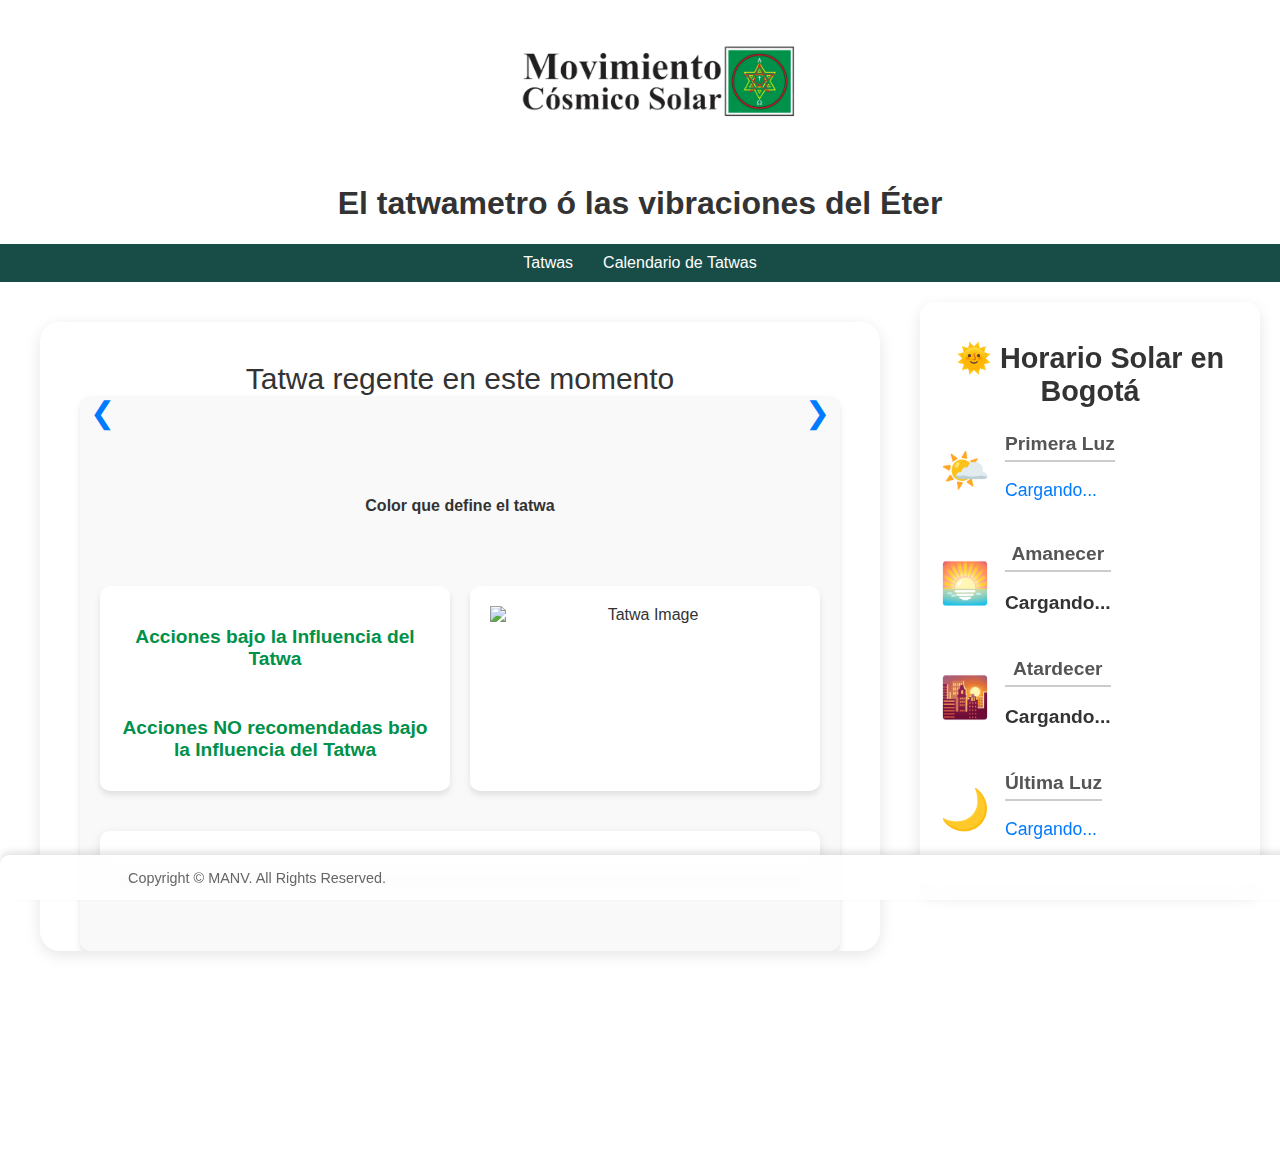
==== index.html @ dc3593ef "Changed index.html" ====
<!DOCTYPE html>
<html lang="es">
<head>
  <meta charset="UTF-8">
  <meta name="viewport" content="width=device-width, initial-scale=1.0">
  <title>Horarios de los Tatwas</title>
  <link rel="stylesheet" href="styles.css">
  <script src="tatwas.js"></script> <!-- Archivo donde está definida la variable tatwas -->
  <script src="script.js"></script> <!-- Archivo con las funciones de los Tatwas -->
  <link rel="icon" type="image/png" href="Assets\MCS logo 3.png">
</head>
<body>
  <!-- Encabezado -->
  <header>
    <div class="header-content">
        <div class="header-right">
            <img src="Assets/MCS logo 2.png" alt="Logo" class="logo">
        </div>
    </div>
  </header>

  <h1 class="tatwa-name">El tatwametro ó las vibraciones del Éter</h1>

  <!-- Menú de navegación -->
  <div class="primary-menu-wrapper menu-wrapper">
    <ul class="mixy-menu primary-menu menu-align-right">
      <li class="menu-item">
        <a href="index.html" class="menu-item-link">
          <span class="menu_title">Tatwas</span>
        </a>
      </li>
      <li class="menu-item">
        <a href="calendario-tatwas.html" class="menu-item-link">
          <span class="menu_title">Calendario de Tatwas</span>
        </a>
      </li>
    </ul>
  </div>

  <div class="last-container">

    <div class="main-container">

      <div class="slider">
        <div class="slider-content" id="sliderContent">Tatwa regente en este momento</div>
        <div class="slider-arrows">
            <div class="arrow left" id="prevButton">&#10094;</div>
            <div class="arrow right" id="nextButton">&#10095;</div>
        </div>
        <div class="slider-content"></div>
        <!-- Información del Tatwa Actual --> 
        <section class="tatwa-info">
        <div class="tatwa-details">
          <p id="tatwa-name" class="tatwa-name-detail"></p>
            <span id="tatwa-icon"></span> 
            <span id="tatwa-name-text"></span>
          <p id="tatwa-description" class="tatwa-description"></p>

          <h4>Color que define el tatwa</h4>
          <p id="tatwa-color" class="tatwa-color"></p>
          <p id="tatwa-color_hex" class="tatwa-color_hex"></p>
    
          <!-- Contenedor flex para Acciones y Siguiente Tatwa -->
          <div class="actions-container">
            <div class="tatwa-actions">
              <h3>Acciones bajo la Influencia del Tatwa</h3>
              <p id="tatwa-actions"></p>
              <br>
              <h3>Acciones NO recomendadas bajo la Influencia del Tatwa</h3>
              <p id="not-recommended-actions"></p>
            </div>
            <div class="next-tatwa">
              <img id="tatwa-image" alt="Tatwa Image"/>
            </div>
          </div>
        </div>  

        <div class="timeline-container">
          <div id="tatwa-timeline" class="timeline">
            <!-- Los segmentos de subtatwas se generarán dinámicamente aquí -->
          </div>
        </div>      

        <table id="tatwa-schedule">
          <tbody id="schedule-list"></tbody>
        </table>
      </section>
    </div>
    </div>
  
     <!-- Widget del Clima -->
     <div class="widget">
      <h1 class="widget-title">🌞 Horario Solar en Bogotá</h1>
      <div class="widget-content">
          <div class="sun-info">
              <div class="icon" id="first-light-icon">🌤️</div>
              <div class="info">
                  <h2>Primera Luz</h2>
                  <p id="first-light">Cargando...</p>
              </div>
          </div>
          <div class="sun-info">
              <div class="icon" id="sunrise-icon">🌅</div>
              <div class="info">
                  <h2>Amanecer</h2>
                  <p id="sunrise">Cargando...</p>
              </div>
          </div>
          <div class="sun-info">
              <div class="icon" id="sunset-icon">🌇</div>
              <div class="info">
                  <h2>Atardecer</h2>
                  <p id="sunset">Cargando...</p>
              </div>
          </div>
          <div class="sun-info">
              <div class="icon" id="last-light-icon">🌙</div>
                <div class="info">
                    <h2>Última Luz</h2>
                    <p id="last-light">Cargando...</p>
                </div>
              </div>
            </div>
        </div>
      </div>  
  </div>
  <!-- Pie de página -->
  <footer>
    <p>Copyright © MANV. All Rights Reserved.</p>
  </footer>

  <script>
    window.onload = function () {
      displayCurrentTatwa(); // Mostrar información del Tatwa actual
    };
  </script>
</body>
</html>
---- styles.css ----
body {
  font-family: -apple-system, BlinkMacSystemFont, "Segoe UI", Roboto, "Helvetica Neue", Arial, sans-serif;
  background: rgba(255, 255, 255, 0.8); /* Cambia a un color gris claro */
  color: #333;
  margin: 0;
  padding: 0;
  display: flex;
  flex-direction: column;
  justify-content: center;
  align-items: center;
  min-height: 100vh;
  font-size: 22 px; /* Cambia este valor para ajustar el tamaño del texto */
  position: relative; /* Para que el fondo se posicione correctamente */
  width: 100%;
  overflow-x: hidden;
}


.first-container {
  display: flex; /* Usar flexbox para alinear los elementos en línea */
  justify-content: space-between; /* Espacio entre los elementos */
  align-items: flex-start; /* Alinear los elementos al inicio */
  padding: 20px; /* Espaciado interno */
}

.container {
  text-align: center; /* Asegura que el texto dentro del contenedor esté centrado */
  max-width: 1000px; /* Ancho fijo de 800px */
  margin: 0 auto; /* Centra el contenedor horizontalmente */
  display: flex;
  flex-direction: column;
  gap: 20px;
  flex-grow: 1; /* Asegura que el contenedor ocupe el espacio disponible */
  padding-bottom: 80px; /* Espacio para que el footer no cubra el contenido */
}

header {
  position: sticky;
  top: 0;
  z-index: 800;
  width: 100%; /* El encabezado abarca todo el ancho */
  margin: 0 auto; /* Centra el encabezado horizontalmente */
  background-color: rgba(255, 255, 255, 0.8);
  padding: 20px;
  display: flex; /* Usar flexbox para alinear elementos */
  flex-direction: column; /* Cambia la dirección a columna */
  align-items: center; /* Centra los elementos horizontalmente */
}

.header-right {
  max-height: 100px; /* Limita la altura máxima de la imagen */
  width: auto; /* Mantiene la proporción de la imagen */
  margin: 0 auto; /* Centra horizontalmente si es necesario */
}

.header-content {
  padding: 20px; /* Espaciado interno */
  position: center; /* Para que el contenido esté sobre el fondo */
  width: 100%; /* El contenedor ocupa todo el ancho disponible */
  display: flex;
  justify-content: center; /* Centra el contenido dentro del header */
}

header h1 {
  margin: 0;
  font-size: 2em;
  font-weight: bold;
  color: #000;
  text-align: center; /* Centra el texto del título */
}

header img {
  position: sticky;
  height: 80px;
  width: auto;
  justify-content: flex-start;
  /*margin-right: 100px;  /*Espacio entre la imagen y el título */
}

/* Estilo general para el contenedor principal */
.tatwa-container {
  max-width: auto; /* Ancho máximo del contenedor */
  margin: 0 auto; /* Centrar el contenedor horizontalmente */
  padding: 20px; /* Espaciado inerno */
  box-shadow: 0 4px 12px rgba(0, 0, 0, 0.1); /* Sombra suave */
  background-color: rgba(255, 255, 255, 0.9); /* Fondo blanco suave */
  border-radius: 10px; /* Bordes redondeados */
}

#tatwa-color_hex {
  display: none;
}

.tatwa-info {
  flex: 2;
  max-width: 800px; /* Establece un ancho máximo fijo */
  background-color: #ffffff;
  padding: 20px;
  padding-bottom: 40px; /* Espaciado adicional en la parte inferior */
  /*border-radius: 10px;
  box-shadow: 0 4px 6px rgba(0, 0, 0, 0.1);*/
  display: flex;
  flex-direction: column;
  gap: 20px;
  margin: 0 auto; /* Centra el contenedor horizontalmente */
}

.tatwa-info .tatwa-details {
  display: flex;
  flex-direction: column;
  gap: 10px;
  max-width: 800px;
}

.next-tatwa {
  flex: 1;
  min-width: 300px;
  background-color: #ffffff;
  padding: 20px;
  border-radius: 10px;
  box-shadow: 0 4px 6px rgba(0, 0, 0, 0.1);
  display: flex;
  flex-direction: column;
  gap: 20px;
}

.next-tatwa h2 {
  margin-top: 0;
}

#schedule-list {
  list-style: none;
  padding: 0;
  margin: 0;
}

#schedule-list li {
  font-size: 0.9em;
  color: #555;
  margin: 5px 0;
}

h2 {
  font-size: 1.5em;
  color: #000;
  border-bottom: 2px solid #ccc;
  padding-bottom: 5px;
  margin-bottom: 15px;
}

h1, h2 {
  text-align: center; /* Centra el texto de todos los títulos */
}

.tatwa-info .tatwa-details p,
.tatwa-info ul li {
  font-size: 1em;
  color: #555;
  margin: 5px 0;
}

footer {
  position: fixed;
  bottom: 0;
  left: 0;
  width: 100%;
  background-color: rgba(255, 255, 255, 0.8); /* Fondo transparente */
  text-align: left;
  border-radius: 10px;
  box-shadow: 0 -4px 6px rgba(0, 0, 0, 0.1);
  font-size: 0.9em;
  color: #666;
  display: flex;
  align-items: flex-start;
  padding-left: 10%;
  z-index: 800; /* Asegura que el footer esté por encima del contenido */
  backdrop-filter: blur(10px); /* Efecto de desenfoque de fondo */
}

table {
  width: 100%;
  border-collapse: collapse;
}

th, td {
  border: 1px solid #ccc;
  padding: 10px;
  text-align: center;
}

th {
  background-color: #f2f2f2;
}

tbody tr:nth-child(even) {
  background-color: #f9f9f9;
}

tbody tr:hover {
  background-color: #e0e0e0; /* Resaltar fila al pasar el mouse */
}

/*---------------------------MENU--------------------------*/
.primary-menu-wrapper {
  background-color: rgba(24, 77, 71, 1); /* Color de fondo del menú */
  padding: 10px 0; /* Espaciado superior e inferior */
  max-width: 100%; /* Establece un ancho máximo fijo */
  margin: 0 auto;
  width: 100%; /* Asegúrate de que el encabezado ocupe todo el ancho */
  max-height: max-content;
}

.primary-menu {
  list-style: none; /* Eliminar los puntos de la lista */
  margin: 0; /* Eliminar márgenes */
  padding: 0; /* Eliminar relleno */
  display: flex; /* Usar flexbox para alinear los elementos */
  justify-content: center; /* Alinear los elementos a la derecha */
}

.primary-menu .menu-item {
  margin: 0 15px; /* Espaciado entre los elementos del menú */
}

.primary-menu .menu-item a {
  text-decoration: none; /* Eliminar subrayado de los enlaces */
  color: #ffffff; /* Color del texto */
  font-size: 16px; /* Tamaño de fuente */
  transition: color 0.3s; /* Transición suave para el color */
}

.primary-menu .menu-item a:hover {
  color: #15bd68; /* Color del texto al pasar el mouse */
}

.primary-menu .menu-item.current-menu-item a {
  font-weight: bold; /* Resaltar el elemento actual */
  color: #15bd68; /* Color del texto del elemento actual */
}

.last-container {
  display: flex; /* Usar flexbox para alinear los elementos */
  justify-content: flex-start; /* Alinear los elementos al inicio */
  align-items: flex-start; /* Alinear los elementos al inicio */
  gap: 20px; /* Espacio entre los elementos */
  padding: 20px; /* Espaciado interno */
}

/* Contenedor Principal */
.main-container {
  display: flex;
  flex: 1;
  justify-content: space-between;
  align-items: flex-start;
  gap: 20px;
  padding: 20px;
  max-width: 1000px;
  margin: 0 auto;
  padding-bottom: 200px; /* Espacio para que el footer no cubra el contenido */
}

/* General: Contenedor principal */
.tatwa-info {
  max-width: 800px; /* Igual al ancho principal */
  margin: 0 auto; /* Centra el contenedor */
  padding: 20px;
  background-color: #f9f9f9;
  border-radius: 10px;
  box-shadow: 0 4px 6px rgba(0, 0, 0, 0.1);
  display: flex;
  flex-direction: column;
  gap: 20px;
}

/* Contenedor para Acciones y Siguiente Tatwa */
.actions-container {
  display: flex;
  justify-content: space-between;
  gap: 20px;
  margin-top: 20px;
}

/* Estilos para Acciones y Siguiente Tatwa */
.tatwa-actions,
.next-tatwa {
  flex: 1; /* Ambos ocupan el 50% del ancho del contenedor */
  max-width: calc(50% - 10px); /* Ajusta considerando el gap */
  background-color: #fff;
  padding: 20px;
  border-radius: 10px;
  box-shadow: 0 4px 6px rgba(0, 0, 0, 0.1);
}

.tatwa-actions h3,
.next-tatwa h3 {
  margin-bottom: 10px;
  color: #00914A;
  font-size: 1.2em;
}


.tatwa-actions p,
.next-tatwa p {
  margin: 5px 0;
  color: #555;
}


/*--------------------- widget------------------------*/


/* Estilo para el Widget */
.widget {
  
  top: 100px; /* Espacio desde la parte superior */
  left: 20px; /* Espacio desde el lado izquierdo */
  background: rgba(255, 255, 255, 0.8);/* Fondo suave */
  border-radius: 15px; /* Bordes redondeados */
  padding: 20px;
  width: 300px; /* Ancho fijo */
  box-shadow: 0 5px 15px rgba(0, 0, 0, 0.1); /* Sombra sutil */
  font-family: Arial, sans-serif; /* Fuente legible */
  color: #333;
  z-index: 800; /* Asegúrate de que esté por encima de otros elementos */
}

.widget-title {
  font-size: 1.8em;
  margin-bottom: 15px;
  text-align: center;
  color: #333;
}

.widget-content {
  display: flex;
  flex-direction: column;
  justify-content: space-between;
}

.sun-info {
  display: flex;
  align-items: center;
  margin-bottom: 15px;
}

.sun-info .icon {
  font-size: 2.5em; /* Tamaño grande para los iconos */
  margin-right: 15px;
}

.sun-info h2 {
  font-size: 1.2em;
  margin-bottom: 5px;
  color: #555; /* Color del título */
}

.sun-info p {
  font-size: 1.1em;
  color: #007aff; /* Color azul para los textos */
}

.sun-info p#sunrise, .sun-info p#sunset {
  font-weight: bold;
  font-size: 1.2em;
  color: #333; /* Colores más oscuros para el texto */
  transition: color 0.3s ease; /* Transición suave */
}

.sun-info p#sunrise:hover, .sun-info p#sunset:hover {
  color: #0051a8; /* Color al pasar el mouse */
}

/* Estilo para los iconos */
#sunrise-icon, #sunset-icon {
  color: #f39c12; /* Color dorado para el sol */
  transition: transform 0.3s ease; /* Efecto de animación */
}

.sun-info:hover .icon {
  transform: scale(1.2); /* Escala al pasar el mouse */
}



/*----------------------slider--------------------------*/



/* Estilo principal para el slider */
.slider {
  position: relative;
  background: #ffffff; /* Fondo blanco */
  border-radius: 20px; /* Bordes redondeados */
  box-shadow: 0 4px 15px rgba(0, 0, 0, 0.1); /* Sombra sutil */
  padding: 40px 40px 0; /* Espaciado lateral y superior */
  text-align: center;
  width: 100%; /* Un tamaño más compacto */
  height: auto; /* Altura moderada */
  overflow: hidden; /* Asegurar que no se salga nada del slider */
  transition: background-color 0.3s ease; /* Transición suave para el fondo */
}

/* Contenido del slider */
.slider-content {
  max-height: 300px; /* Limitar la altura del contenido */
  overflow-y: auto; /* Hacer scroll si el contenido es largo */
  text-align: center; /* Alinear el texto a la izquierda */
  font-size: 30px;
}

h2 {
  font-size: 1.4em;
  margin: 10px 0; /* Espaciado alrededor del título */
  color: #333; /* Color de texto oscuro */
}

/* Estilo para las flechas */
.slider-arrows {
  position: absolute;
  top: 10%; /* Colocamos las flechas en el tercio superior */
  width: calc(100% - 80px); /* Ajuste del ancho para dejar espacio para las flechas */
  display: flex;
  justify-content: space-between;
  padding: 0; /* Sin padding */
}

.arrow {
  font-size: 30px;
  color: #007aff; /* Color azul Apple */
  cursor: pointer;
  transition: color 0.3s ease, transform 0.3s ease;
  background: transparent; /* Fondo transparente */
  padding: 10px;
  border-radius: 50%; /* Flechas redondas */
}

.arrow:hover {
  color: #0051a8; /* Azul oscuro al hacer hover */
  transform: scale(1.2); /* Ligera animación de zoom */
}

/* Ajuste para la flecha izquierda */
.arrow.left {
  padding-left: 10px; /* Espaciado a la izquierda */
}

/* Ajuste para la flecha derecha */
.arrow.right {
  padding-right: 10px; /* Espaciado a la derecha */
}

/* Estilo para la tabla */
#tatwa-schedule {
  width: 100%;
  border-collapse: collapse;
  margin-top: 20px;
}

#tatwa-schedule th,
#tatwa-schedule td {
  padding: 8px;
  text-align: left;
  border-bottom: 1px solid #ddd; /* Línea separadora */
}

#tatwa-schedule th {
  background-color: #f5f5f5; /* Fondo gris claro para los encabezados */
}

#tatwa-schedule td {
  color: #555; /* Color de texto para las celdas */
}


/*----------------------TIMELINE----------------------------*/

/* Estilo general para la línea de tiempo */
#tatwa-timeline {
  display: flex;
  justify-content: space-between;
  align-items: center;
  
  padding: 20px;
  background-color: rgba(255, 255, 255, 0.9); /* Fondo blanco suave */
  border-radius: 10px; /* Bordes redondeados para suavizar */
  box-shadow: 0 4px 12px rgba(0, 0, 0, 0.1); /* Sombra más pronunciada */
  margin: 20px 0;
}

/* Estilo de cada subtatwa */
.timeline-segment {
  width: 18%; /* Cada subtatwa ocupa el 18% de la línea */
  text-align: center;
  padding: 15px 0; /* Aumentar el padding para un mejor aspecto */
  background-color: #f0f0f5; /* Color de fondo suave y claro */
  border-radius: 12px;
  font-family: 'San Francisco', sans-serif;
  font-weight: bold;
  color: #2c3e50; /* Color de texto oscuro y elegante */
  transition: background-color 0.3s, transform 0.3s, box-shadow 0.3s; /* Añadir transición para la sombra */
}

/* Resaltar el subtatwa activo */
.timeline-segment.active {
  background-color: rgba(24, 77, 71, 1); /* Azul suave, inspirado en Apple */
  color: white; /* Texto blanco en el subtatwa activo */
  transform: scale(1.1); /* Sutil agrandamiento para resaltar */
  box-shadow: 0 4px 12px rgba(0, 113, 227, 0.5); /* Sombra más pronunciada para el activo */
}

/* Estilo del texto dentro de cada subtatwa */
.timeline-segment span {
  font-size: 1em; /* Aumentar el tamaño de fuente */
  color: inherit; /* Heredar el color del subtatwa */
}

/* Hover effect para subtatwas */
.timeline-segment:hover {
  background-color: #00914A; /* Color suave para efecto hover */
  cursor: pointer;
  box-shadow: 0 4px 12px rgba(0, 0, 0, 0.2); /* Sombra al hacer hover */
}

/* Estilo general para el contenedor de la línea de tiempo */
#tatwa-timeline-container {
  width: 100%; /* Asegúrate de que el contenedor ocupe todo el ancho disponible */
  max-width: 1000px; /* Ancho máximo para mantener el diseño centrado */
  margin: 0 auto; /* Centra el contenedor horizontalmente */
  padding: 20px; /* Espaciado interno */
  box-shadow: 0 4px 12px rgba(0, 0, 0, 0.1); /* Sombra suave */
  background-color: rgba(255, 255, 255, 0.9); /* Fondo blanco suave */
  border-radius: 10px; /* Bordes redondeados */
}

/* Línea de tiempo vertical */
#tatwa-timeline::before {
  content: '';
  position: absolute;
  left: 50%;
  top: 0;
  height: 100%;
  width: 4px; /* Ancho de la línea */
  background-color: rgba(24, 77, 71, 1);; /* Color de la línea */
  transform: translateX(-50%); /* Centrar la línea */
  z-index: -1; /* Asegurarse de que la línea esté detrás de los subtatwas */
}
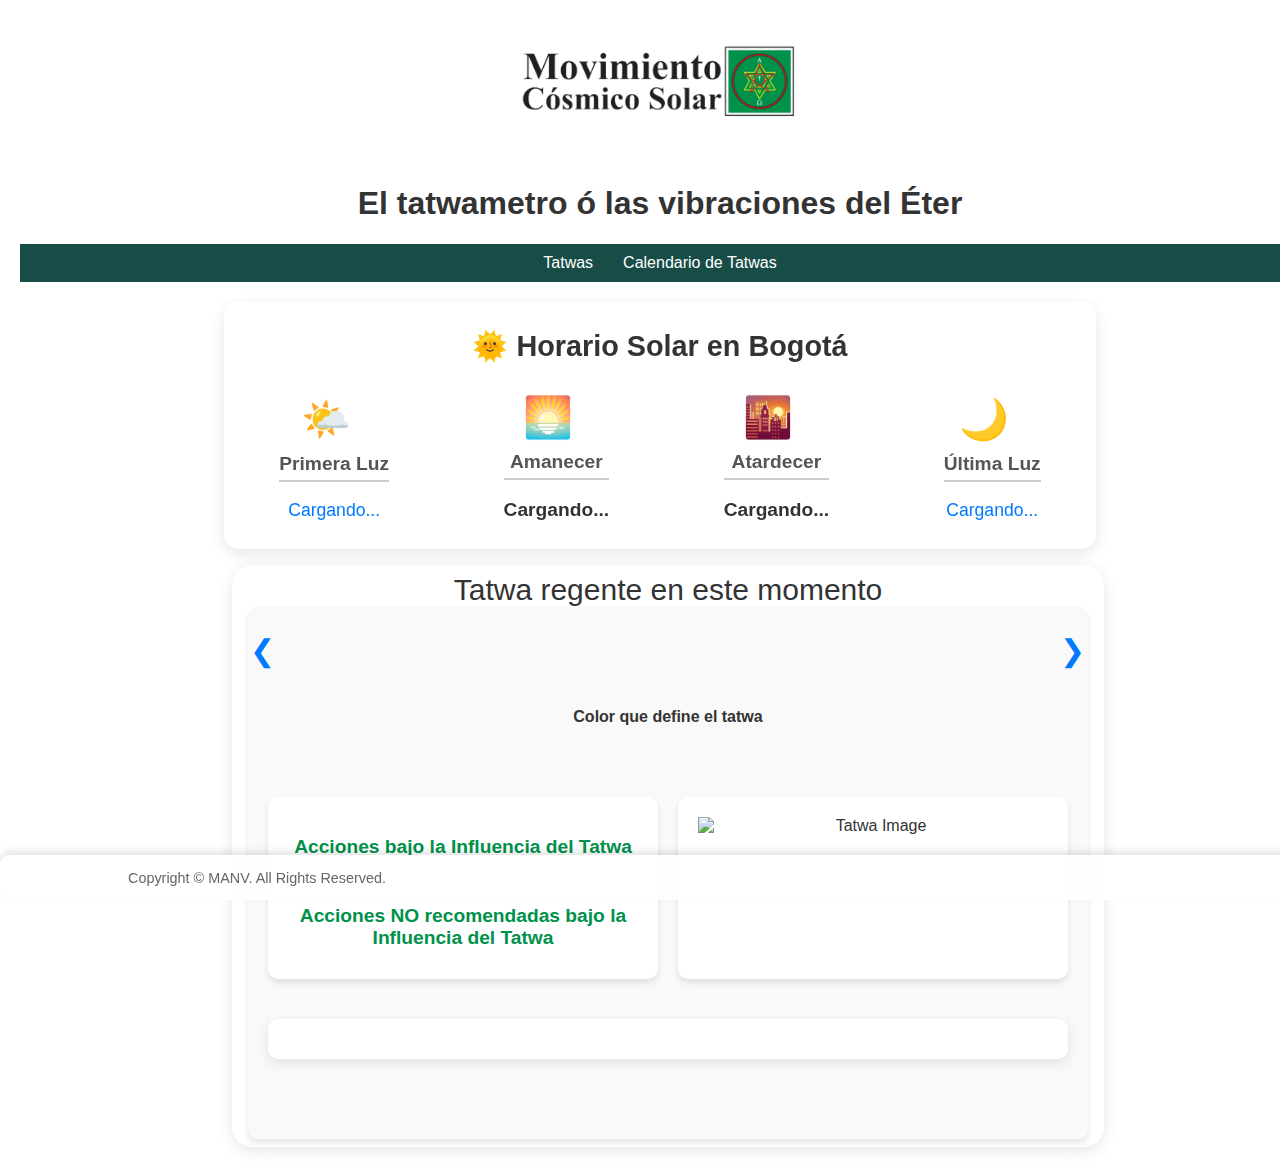
==== commit 2d571adb: "Widget horizontal" ====
--- a/index.html
+++ b/index.html
@@ -38,6 +38,42 @@
   </div>
 
   <div class="last-container">
+
+         <!-- Widget del Clima -->
+         <div class="widget">
+          <h1 class="widget-title">🌞 Horario Solar en Bogotá</h1>
+          <div class="widget-content horizontal-layout">
+            <div class="sun-info">
+              <div class="icon" id="first-light-icon">🌤️</div>
+              <div class="info">
+                <h2>Primera Luz</h2>
+                <p id="first-light">Cargando...</p>
+              </div>
+            </div>
+            <div class="sun-info">
+              <div class="icon" id="sunrise-icon">🌅</div>
+              <div class="info">
+                <h2>Amanecer</h2>
+                <p id="sunrise">Cargando...</p>
+              </div>
+            </div>
+            <div class="sun-info">
+              <div class="icon" id="sunset-icon">🌇</div>
+              <div class="info">
+                <h2>Atardecer</h2>
+                <p id="sunset">Cargando...</p>
+              </div>
+            </div>
+            <div class="sun-info">
+              <div class="icon" id="last-light-icon">🌙</div>
+              <div class="info">
+                <h2>Última Luz</h2>
+                <p id="last-light">Cargando...</p>
+              </div>
+            </div>
+          </div>
+        </div>
+        <!-- Widget del Clima -->
 
     <div class="main-container">
 
@@ -85,44 +121,10 @@
           <tbody id="schedule-list"></tbody>
         </table>
       </section>
-    </div>
-    </div>
-  
-     <!-- Widget del Clima -->
-     <div class="widget">
-      <h1 class="widget-title">🌞 Horario Solar en Bogotá</h1>
-      <div class="widget-content">
-          <div class="sun-info">
-              <div class="icon" id="first-light-icon">🌤️</div>
-              <div class="info">
-                  <h2>Primera Luz</h2>
-                  <p id="first-light">Cargando...</p>
-              </div>
-          </div>
-          <div class="sun-info">
-              <div class="icon" id="sunrise-icon">🌅</div>
-              <div class="info">
-                  <h2>Amanecer</h2>
-                  <p id="sunrise">Cargando...</p>
-              </div>
-          </div>
-          <div class="sun-info">
-              <div class="icon" id="sunset-icon">🌇</div>
-              <div class="info">
-                  <h2>Atardecer</h2>
-                  <p id="sunset">Cargando...</p>
-              </div>
-          </div>
-          <div class="sun-info">
-              <div class="icon" id="last-light-icon">🌙</div>
-                <div class="info">
-                    <h2>Última Luz</h2>
-                    <p id="last-light">Cargando...</p>
-                </div>
-              </div>
-            </div>
-        </div>
-      </div>  
+      </div>
+      </div>
+
+    </div>  
   </div>
   <!-- Pie de página -->
   <footer>
--- a/styles.css
+++ b/styles.css
@@ -9,29 +9,28 @@
   justify-content: center;
   align-items: center;
   min-height: 100vh;
-  font-size: 22 px; /* Cambia este valor para ajustar el tamaño del texto */
   position: relative; /* Para que el fondo se posicione correctamente */
   width: 100%;
   overflow-x: hidden;
-}
-
+  flex-wrap: wrap;
+}
 
 .first-container {
   display: flex; /* Usar flexbox para alinear los elementos en línea */
   justify-content: space-between; /* Espacio entre los elementos */
   align-items: flex-start; /* Alinear los elementos al inicio */
-  padding: 20px; /* Espaciado interno */
+  padding: 1.25rem; /* Espaciado interno */
 }
 
 .container {
   text-align: center; /* Asegura que el texto dentro del contenedor esté centrado */
-  max-width: 1000px; /* Ancho fijo de 800px */
+  max-width: 62.5rem; /* Ancho fijo de 50rem */
   margin: 0 auto; /* Centra el contenedor horizontalmente */
   display: flex;
   flex-direction: column;
-  gap: 20px;
+  gap: 1.25rem;
   flex-grow: 1; /* Asegura que el contenedor ocupe el espacio disponible */
-  padding-bottom: 80px; /* Espacio para que el footer no cubra el contenido */
+  padding-bottom: 5rem; /* Espacio para que el footer no cubra el contenido */
 }
 
 header {
@@ -41,20 +40,20 @@
   width: 100%; /* El encabezado abarca todo el ancho */
   margin: 0 auto; /* Centra el encabezado horizontalmente */
   background-color: rgba(255, 255, 255, 0.8);
-  padding: 20px;
+  padding: 1.25rem;
   display: flex; /* Usar flexbox para alinear elementos */
   flex-direction: column; /* Cambia la dirección a columna */
   align-items: center; /* Centra los elementos horizontalmente */
 }
 
 .header-right {
-  max-height: 100px; /* Limita la altura máxima de la imagen */
+  max-height: 6.25rem; /* Limita la altura máxima de la imagen */
   width: auto; /* Mantiene la proporción de la imagen */
   margin: 0 auto; /* Centra horizontalmente si es necesario */
 }
 
 .header-content {
-  padding: 20px; /* Espaciado interno */
+  padding: 1.25rem; /* Espaciado interno */
   position: center; /* Para que el contenido esté sobre el fondo */
   width: 100%; /* El contenedor ocupa todo el ancho disponible */
   display: flex;
@@ -71,17 +70,31 @@
 
 header img {
   position: sticky;
-  height: 80px;
+  height: 5rem;
   width: auto;
   justify-content: flex-start;
-  /*margin-right: 100px;  /*Espacio entre la imagen y el título */
+  /*margin-right: 6.25rem;  /*Espacio entre la imagen y el título */
+}
+.calendario-container {
+    margin: 20px auto; /* Centra el contenedor horizontalmente y agrega margen superior e inferior */
+    padding: 20px; /* Espaciado interno */
+    background-color: #ffffff; /* Fondo blanco */
+    border-radius: 10px; /* Bordes redondeados */
+    box-shadow: 0 4px 12px rgba(0, 0, 0, 0.1); /* Sombra suave */
+    width: inherit;
+}
+
+.calendario-container h2 {
+    text-align: center; /* Centra el título */
+    color: #333; /* Color del texto del título */
+    margin-bottom: 20px; /* Espaciado inferior */
 }
 
 /* Estilo general para el contenedor principal */
 .tatwa-container {
   max-width: auto; /* Ancho máximo del contenedor */
   margin: 0 auto; /* Centrar el contenedor horizontalmente */
-  padding: 20px; /* Espaciado inerno */
+  padding: 1.25rem; /* Espaciado inerno */
   box-shadow: 0 4px 12px rgba(0, 0, 0, 0.1); /* Sombra suave */
   background-color: rgba(255, 255, 255, 0.9); /* Fondo blanco suave */
   border-radius: 10px; /* Bordes redondeados */
@@ -93,15 +106,15 @@
 
 .tatwa-info {
   flex: 2;
-  max-width: 800px; /* Establece un ancho máximo fijo */
+  max-width: 50rem; /* Establece un ancho máximo fijo */
   background-color: #ffffff;
-  padding: 20px;
-  padding-bottom: 40px; /* Espaciado adicional en la parte inferior */
+  padding: 1.25rem;
+  padding-bottom: 2.5rem; /* Espaciado adicional en la parte inferior */
   /*border-radius: 10px;
   box-shadow: 0 4px 6px rgba(0, 0, 0, 0.1);*/
   display: flex;
   flex-direction: column;
-  gap: 20px;
+  gap: 1.25rem;
   margin: 0 auto; /* Centra el contenedor horizontalmente */
 }
 
@@ -109,19 +122,19 @@
   display: flex;
   flex-direction: column;
   gap: 10px;
-  max-width: 800px;
+  max-width: 50rem;
 }
 
 .next-tatwa {
   flex: 1;
   min-width: 300px;
   background-color: #ffffff;
-  padding: 20px;
+  padding: 1.25rem;
   border-radius: 10px;
   box-shadow: 0 4px 6px rgba(0, 0, 0, 0.1);
   display: flex;
   flex-direction: column;
-  gap: 20px;
+  gap: 1.25rem;
 }
 
 .next-tatwa h2 {
@@ -240,44 +253,47 @@
 
 .last-container {
   display: flex; /* Usar flexbox para alinear los elementos */
-  justify-content: flex-start; /* Alinear los elementos al inicio */
-  align-items: flex-start; /* Alinear los elementos al inicio */
-  gap: 20px; /* Espacio entre los elementos */
-  padding: 20px; /* Espaciado interno */
+  justify-content: center; /* Alinear los elementos al inicio */
+  align-items: center; /* Alinear los elementos al inicio */
+  gap: 1rem; /* Espacio entre los elementos */
+  padding: 1.25rem; /* Espaciado interno */
+  flex-direction: column;
+}
+
+.last-container-calendar {
+  display: flex; /* Usar flexbox para alinear los elementos */
+  justify-content: center; /* Alinear los elementos al inicio */
+  align-items: center; /* Alinear los elementos al inicio */
+  gap: 1rem; /* Espacio entre los elementos */
+  padding: 1.25rem; /* Espaciado interno */
+  flex-direction: column;
+  width: 60%;
 }
 
 /* Contenedor Principal */
 .main-container {
-  display: flex;
-  flex: 1;
-  justify-content: space-between;
-  align-items: flex-start;
-  gap: 20px;
-  padding: 20px;
-  max-width: 1000px;
-  margin: 0 auto;
-  padding-bottom: 200px; /* Espacio para que el footer no cubra el contenido */
+  width: 100%;
 }
 
 /* General: Contenedor principal */
 .tatwa-info {
-  max-width: 800px; /* Igual al ancho principal */
+  max-width: 50rem; /* Igual al ancho principal */
   margin: 0 auto; /* Centra el contenedor */
-  padding: 20px;
+  padding: 1.25rem;
   background-color: #f9f9f9;
   border-radius: 10px;
   box-shadow: 0 4px 6px rgba(0, 0, 0, 0.1);
   display: flex;
   flex-direction: column;
-  gap: 20px;
+  gap: 1.25rem;
 }
 
 /* Contenedor para Acciones y Siguiente Tatwa */
 .actions-container {
   display: flex;
   justify-content: space-between;
-  gap: 20px;
-  margin-top: 20px;
+  gap: 1.25rem;
+  margin-top: 1.25rem;
 }
 
 /* Estilos para Acciones y Siguiente Tatwa */
@@ -286,7 +302,7 @@
   flex: 1; /* Ambos ocupan el 50% del ancho del contenedor */
   max-width: calc(50% - 10px); /* Ajusta considerando el gap */
   background-color: #fff;
-  padding: 20px;
+  padding: 1.25rem;
   border-radius: 10px;
   box-shadow: 0 4px 6px rgba(0, 0, 0, 0.1);
 }
@@ -308,21 +324,23 @@
 
 /*--------------------- widget------------------------*/
 
-
-/* Estilo para el Widget */
 .widget {
-  
-  top: 100px; /* Espacio desde la parte superior */
-  left: 20px; /* Espacio desde el lado izquierdo */
+  display: flex;
+  flex-wrap: wrap;
+  flex-direction: column;
+  justify-content: center;
+  gap: 1rem;
   background: rgba(255, 255, 255, 0.8);/* Fondo suave */
   border-radius: 15px; /* Bordes redondeados */
-  padding: 20px;
-  width: 300px; /* Ancho fijo */
+  padding: 0.5rem;
+  width: 100%; /* Ancho fijo */
   box-shadow: 0 5px 15px rgba(0, 0, 0, 0.1); /* Sombra sutil */
   font-family: Arial, sans-serif; /* Fuente legible */
   color: #333;
   z-index: 800; /* Asegúrate de que esté por encima de otros elementos */
 }
+
+
 
 .widget-title {
   font-size: 1.8em;
@@ -331,6 +349,17 @@
   color: #333;
 }
 
+.widget-content.horizontal-layout {
+  display: flex; /* Organiza los elementos en fila */
+  flex-direction: row; /* Asegura que estén alineados horizontalmente */
+  justify-content: space-around; /* Espacio uniforme entre los elementos */
+  align-items: center; /* Alinea los elementos verticalmente */
+  gap: 20px; /* Espacio entre los elementos individuales */
+  flex-wrap: nowrap; /* Evita que los elementos salten a una nueva fila */
+  overflow-x: auto; /* Permite desplazamiento horizontal si no hay espacio suficiente */
+}
+
+
 .widget-content {
   display: flex;
   flex-direction: column;
@@ -339,13 +368,14 @@
 
 .sun-info {
   display: flex;
+  flex-direction: column;
   align-items: center;
-  margin-bottom: 15px;
+  text-align: center;
 }
 
 .sun-info .icon {
   font-size: 2.5em; /* Tamaño grande para los iconos */
-  margin-right: 15px;
+  margin-right: 1rem;
 }
 
 .sun-info h2 {
@@ -390,9 +420,9 @@
 .slider {
   position: relative;
   background: #ffffff; /* Fondo blanco */
-  border-radius: 20px; /* Bordes redondeados */
+  border-radius: 1.25rem; /* Bordes redondeados */
   box-shadow: 0 4px 15px rgba(0, 0, 0, 0.1); /* Sombra sutil */
-  padding: 40px 40px 0; /* Espaciado lateral y superior */
+  padding: 0.5rem; /* Espaciado lateral y superior */
   text-align: center;
   width: 100%; /* Un tamaño más compacto */
   height: auto; /* Altura moderada */
@@ -418,7 +448,7 @@
 .slider-arrows {
   position: absolute;
   top: 10%; /* Colocamos las flechas en el tercio superior */
-  width: calc(100% - 80px); /* Ajuste del ancho para dejar espacio para las flechas */
+  width: calc(98%); /* Ajuste del ancho para dejar espacio para las flechas */
   display: flex;
   justify-content: space-between;
   padding: 0; /* Sin padding */
@@ -453,7 +483,7 @@
 #tatwa-schedule {
   width: 100%;
   border-collapse: collapse;
-  margin-top: 20px;
+  margin-top: 1.25rem;
 }
 
 #tatwa-schedule th,
@@ -480,11 +510,11 @@
   justify-content: space-between;
   align-items: center;
   
-  padding: 20px;
+  padding: 1.25rem;
   background-color: rgba(255, 255, 255, 0.9); /* Fondo blanco suave */
   border-radius: 10px; /* Bordes redondeados para suavizar */
   box-shadow: 0 4px 12px rgba(0, 0, 0, 0.1); /* Sombra más pronunciada */
-  margin: 20px 0;
+  margin: 1.25rem 0;
 }
 
 /* Estilo de cada subtatwa */
@@ -524,9 +554,9 @@
 /* Estilo general para el contenedor de la línea de tiempo */
 #tatwa-timeline-container {
   width: 100%; /* Asegúrate de que el contenedor ocupe todo el ancho disponible */
-  max-width: 1000px; /* Ancho máximo para mantener el diseño centrado */
+  max-width: 62.5rem; /* Ancho máximo para mantener el diseño centrado */
   margin: 0 auto; /* Centra el contenedor horizontalmente */
-  padding: 20px; /* Espaciado interno */
+  padding: 1.25rem; /* Espaciado interno */
   box-shadow: 0 4px 12px rgba(0, 0, 0, 0.1); /* Sombra suave */
   background-color: rgba(255, 255, 255, 0.9); /* Fondo blanco suave */
   border-radius: 10px; /* Bordes redondeados */
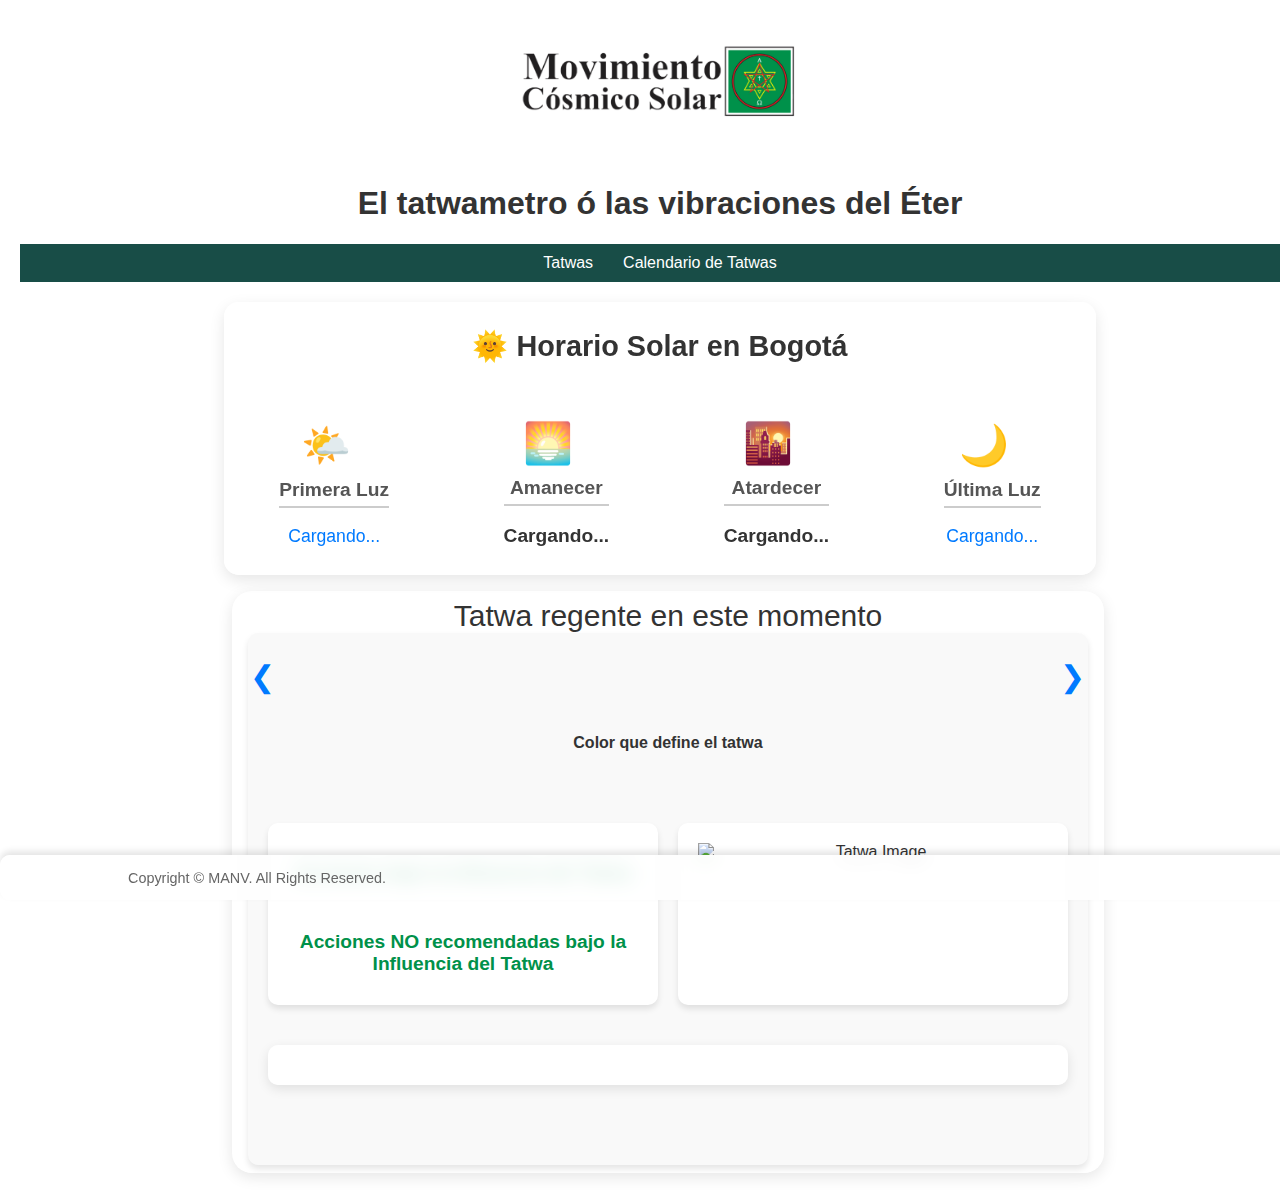
==== commit 994a0d12: "Added responsive styles" ====
--- a/index.html
+++ b/index.html
@@ -3,7 +3,7 @@
 <head>
   <meta charset="UTF-8">
   <meta name="viewport" content="width=device-width, initial-scale=1.0">
-  <title>Horarios de los Tatwas</title>
+  <title>El tatwametro</title>
   <link rel="stylesheet" href="styles.css">
   <script src="tatwas.js"></script> <!-- Archivo donde está definida la variable tatwas -->
   <script src="script.js"></script> <!-- Archivo con las funciones de los Tatwas -->
@@ -42,6 +42,7 @@
          <!-- Widget del Clima -->
          <div class="widget">
           <h1 class="widget-title">🌞 Horario Solar en Bogotá</h1>
+          <p id="date" class="date-style"></p>
           <div class="widget-content horizontal-layout">
             <div class="sun-info">
               <div class="icon" id="first-light-icon">🌤️</div>
--- a/styles.css
+++ b/styles.css
@@ -22,16 +22,6 @@
   padding: 1.25rem; /* Espaciado interno */
 }
 
-.container {
-  text-align: center; /* Asegura que el texto dentro del contenedor esté centrado */
-  max-width: 62.5rem; /* Ancho fijo de 50rem */
-  margin: 0 auto; /* Centra el contenedor horizontalmente */
-  display: flex;
-  flex-direction: column;
-  gap: 1.25rem;
-  flex-grow: 1; /* Asegura que el contenedor ocupe el espacio disponible */
-  padding-bottom: 5rem; /* Espacio para que el footer no cubra el contenido */
-}
 
 header {
   position: sticky;
@@ -170,6 +160,7 @@
   font-size: 1em;
   color: #555;
   margin: 5px 0;
+
 }
 
 footer {
@@ -252,22 +243,12 @@
 }
 
 .last-container {
-  display: flex; /* Usar flexbox para alinear los elementos */
+  display: inline-flex; /* Usar flexbox para alinear los elementos */
   justify-content: center; /* Alinear los elementos al inicio */
   align-items: center; /* Alinear los elementos al inicio */
   gap: 1rem; /* Espacio entre los elementos */
   padding: 1.25rem; /* Espaciado interno */
   flex-direction: column;
-}
-
-.last-container-calendar {
-  display: flex; /* Usar flexbox para alinear los elementos */
-  justify-content: center; /* Alinear los elementos al inicio */
-  align-items: center; /* Alinear los elementos al inicio */
-  gap: 1rem; /* Espacio entre los elementos */
-  padding: 1.25rem; /* Espaciado interno */
-  flex-direction: column;
-  width: 60%;
 }
 
 /* Contenedor Principal */
@@ -321,11 +302,54 @@
   color: #555;
 }
 
+/*---------------------BACKGROUND FOR TATWAS--------------*/
+/*BACKGROUNDS
+https://imgkub.com/images/2024/12/12/Banner_vayu.jpg
+https://imgkub.com/images/2024/12/12/Banner_agni.jpg
+https://imgkub.com/images/2024/12/12/Banner_akash.jpg
+https://imgkub.com/images/2024/12/12/Banner_jala.jpg
+https://imgkub.com/images/2024/12/12/Banner_prithvi.jpg
+
+*/
+
+/* Define clases para cada fondo */
+.bg-akash {
+  background-image: url("https://imgkub.com/images/2024/12/12/Banner_akash.jpg");
+  background-size: cover;
+  background-position: right;
+}
+
+.bg-vayu {
+  background-image: url("https://imgkub.com/images/2024/12/12/Banner_vayu.jpg");
+  background-size: cover;
+  background-position: right;
+}
+
+.bg-tejas {
+  background-image: url("https://imgkub.com/images/2024/12/12/Banner_agni.jpg");
+  background-size: cover;
+  background-position: right;
+}
+
+.bg-apas {
+  background-image: url("https://imgkub.com/images/2024/12/12/Banner_jala.jpg");
+  background-size: cover;
+  background-position: right;
+}
+
+.bg-prithvi {
+  background-image: url("https://imgkub.com/images/2024/12/12/Banner_prithvi.jpg");
+  background-size: cover;
+  background-position: right;
+}
+
+
+
 
 /*--------------------- widget------------------------*/
 
 .widget {
-  display: flex;
+  display: inline-flex;
   flex-wrap: wrap;
   flex-direction: column;
   justify-content: center;
@@ -340,7 +364,13 @@
   z-index: 800; /* Asegúrate de que esté por encima de otros elementos */
 }
 
-
+.date-style { 
+  font-size: 16px; 
+  font-style: italic; 
+  text-align: center; 
+  margin: 0; 
+  padding: 5px 0; 
+}
 
 .widget-title {
   font-size: 1.8em;
@@ -573,4 +603,259 @@
   background-color: rgba(24, 77, 71, 1);; /* Color de la línea */
   transform: translateX(-50%); /* Centrar la línea */
   z-index: -1; /* Asegurarse de que la línea esté detrás de los subtatwas */
-}+}
+
+
+
+/*----------------------CALENDAR TIMELINE--------------*/
+
+.section-calendar_timeline {
+  position: relative;
+  padding: 50px 0;
+  overflow: auto;
+  min-width: 700px;
+}
+
+.section-calendar-timeline .container {
+  max-width: 1100px;
+  padding-left: 15px;
+  padding-right: 15px;
+  margin: 0 auto;
+  min-height: 100vh;
+  display: flex;
+  justify-content: center;
+  position: relative;
+}
+
+.section-calendar-timeline .calendar-timeline {
+  list-style: none;
+  position: relative;
+  margin: 30px 0;
+}
+
+.section-calendar-timeline .calendar-timeline li {
+  height: 80px;
+  width: 80px;
+  position: absolute;
+  border-color: var(--clr-border-timeline);
+}
+
+.section-calendar_timeline .calendar-timeline li.odd {
+  left: -40px;
+  border-style: solid;
+  border-width: 2px 0 2px 2px;
+  transform: translateX(-50%);
+  border-radius: 80px 0 0 80px;
+  box-shadow: -15px 0 15px -12px rgba(0, 0, 0, .5);
+}
+
+.section-calendar_timeline .calendar-timeline li.even {
+  border-style: solid;
+  border-width: 2px 2px 2px 0;
+  left: -40px;
+  transform: translateX(50%);
+  border-radius: 0 80px 80px 0;
+  box-shadow: 13px 0 15px -12px rgba(0, 0, 0, .3);
+}
+
+/* Style li */
+.section-calendar-timeline .calendar-timeline li:nth-child(2) {
+  top: 78px;
+}
+.section-calendar-timeline .calendar-timeline li:nth-child(3) {
+  top: 156px;
+}
+.section-calendar-timeline .calendar-timeline li:nth-child(4) {
+  top: 234px;
+}
+.section-calendar-timeline .calendar-timeline li:nth-child(5) {
+  top: 312px;
+}
+.section-calendar-timeline .calendar-timeline li:nth-child(6) {
+  top: 390px;
+}
+
+/* Style pseudo Element */
+.section-calendar-timeline .calendar-timelineli:before {
+  content: '';
+  position: absolute;
+  height: 30px;
+  width: 30px;
+  border: 2px solid black;
+  border-radius: 50%;
+  top: 50%;
+  transform: translateY(-50%);
+  background-color: var(--clr-border-timeline);
+  text-align: center;
+  line-height: 30px;
+  font-weight: bold;
+  font-size: 13px;
+  color: #FFF;
+}
+.section-calendar-timeline .calendar-timelineli:nth-child(odd):before {
+  right: 0;
+  transform: translateY(-50%) translateX(50%);
+}
+.section-calendar-timeline .calendar-timelineli:nth-child(even):before {
+  left: 0;
+  transform: translateY(-50%) translateX(-50%);
+}
+
+.section-calendar-timeline .calendar-timelineli:nth-child(1):after,
+.section-calendar-timeline .calendar-timelineli:last-child:after {
+  content: '';
+  position: absolute;
+  height: 10px;
+  width: 10px;
+  border-radius: 50%;
+  background-color: var(--clr-border-timeline);
+}
+.section-calendar-timeline .calendar-timelineli:nth-child(1):after {
+  top: 0;
+  transform: translate(-50%, -50%)
+}
+.section-calendar-timeline .calendar-timelineli:last-child:after {
+  bottom: 0;
+  right:0;
+  transform: translate(50%, 50%)
+}
+
+.section-calendar-timeline .calendar-timelineli:nth-child(1):before {content: '1'}
+.section-calendar-timeline .calendar-timelineli:nth-child(2):before {content: '2'}
+.section-calendar-timeline .calendar-timelineli:nth-child(3):before {content: '3'}
+.section-calendar-timeline .calendar-timelineli:nth-child(4):before {content: '4'}
+.section-calendar-timeline .calendar-timelineli:nth-child(5):before {content: '5'}
+.section-calendar-timeline .calendar-timelineli:nth-child(6):before {content: '6'}
+
+.section-calendar_timeline .calendar-timeline li .content {
+  padding: .5rem;
+  background-color: #f8f8f8;
+  border-radius: 8px;
+  box-shadow: 0 5px 10px rgba(0, 0, 0, .1);
+}
+
+.section-calendar-timeline .calendar-timelineli:nth-child(odd) .content {
+  left: calc(100% + 30px);
+}
+.section-calendar-timeline .calendar-timelineli:nth-child(even) .content {
+  right: calc(100% + 30px);
+}
+
+.section-calendar-timeline .calendar-timeline.content > * {
+  padding: .5rem;
+}
+.section-calendar-timeline .calendar-timeline.content h3 {
+  text-align: center;
+  margin: 0;
+  box-shadow: 0 5px 8px -6px rgba(0, 0, 0, .4);
+}
+.section-calendar-timeline .calendar-timelineli:nth-child(1) h3 {
+  background-color: #e74c3c;
+}
+.section-calendar-timeline .calendar-timelineli:nth-child(2) h3 {
+  background-color: #2ecc71;
+}
+.section-calendar-timeline .calendar-timelineli:nth-child(3) h3 {
+  background-color: #e67e22;
+}
+.section-calendar-timeline .calendar-timelineli:nth-child(4) h3 {
+  background-color: #1abc9c;
+}
+.section-calendar-timeline .calendar-timelineli:nth-child(5) h3 {
+  background-color: #9b59b6;
+}
+.section-calendar-timeline .calendar-timelineli:nth-child(6) h3 {
+  background-color: #fff00f;
+}
+
+.section-calendar-timeline .calendar-timeline.content p {
+  font-size: 14;
+  line-height: 1.3;
+}
+
+/*---------------------MEDIA QUERYS---------------------------*/
+@media (max-width: 600px) {
+    .header-content {
+      flex-direction: column; /* Cambia a columna en pantallas pequeñas */
+    }
+
+    .tatwa-info {
+        padding: 1rem; /* Ajusta el padding en móviles */
+    }
+
+    .widget {
+        width: 100%; /* Asegúrate de que el widget ocupe todo el ancho */
+    }
+
+    .widget-content.horizontal-layout{
+      gap: 10px;
+    }
+
+    .widget-title{
+      font-size: 1.2em;
+    }
+
+    .sun-info h2{
+      font-size: 0.5em;
+    }
+
+    .sun-info p{
+      font-size: 0.5em;
+    }
+
+    .sun-info p#sunrise, .sun-info p#sunset {
+      font-size: 0.5em;  
+    }
+
+    #calendar-timeline {
+        padding: 0; /* Elimina padding que pueda causar corte */
+    }
+
+    .main-container {
+      width: 22rem;
+    }
+
+    .date-style {
+      font-size: small;
+    }
+
+    .actions-container {
+      flex-direction: column;
+    }
+
+    .tatwa-actions {
+      max-width: fit-content;
+    }
+
+    .next-tatwa {
+      max-width: 100%;
+    }
+
+    .timeline-segment {
+      font-size: small;
+    }
+
+    .tatwa-info {
+      gap: 1rem;
+    }
+
+    .last-container {
+      align-items: flex-start;
+    }
+
+    .sun-info .icon{
+      font-size: 2em;
+    }
+
+    footer { 
+      padding: 20px 0; /* Aumentamos el espaciado interno en pantallas pequeñas */ 
+    }
+
+    footer p { font-size: 0.5em; /* Disminuimos el tamaño de la fuente en pantallas pequeñas */ 
+    }
+
+    h1 {
+      font-size: 1em;
+    }
+
+  }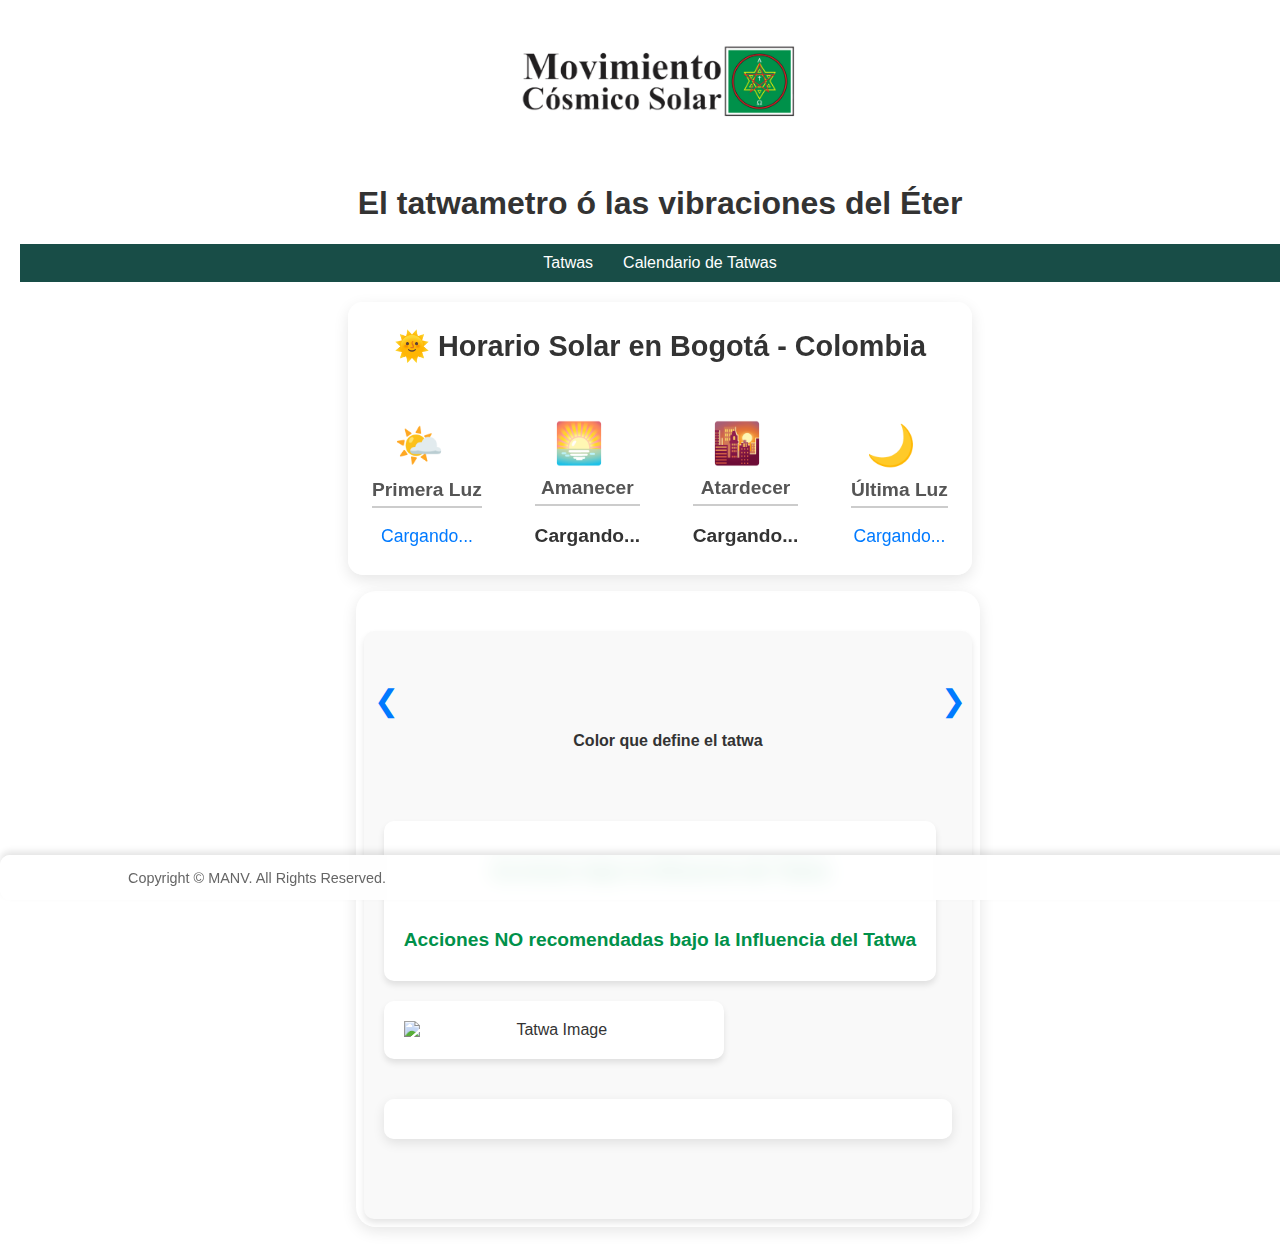
==== commit 99868464: "added title and hour" ====
--- a/index.html
+++ b/index.html
@@ -41,7 +41,7 @@
 
          <!-- Widget del Clima -->
          <div class="widget">
-          <h1 class="widget-title">🌞 Horario Solar en Bogotá</h1>
+          <h1 class="widget-title">🌞 Horario Solar en Bogotá - Colombia</h1>
           <p id="date" class="date-style"></p>
           <div class="widget-content horizontal-layout">
             <div class="sun-info">
@@ -79,7 +79,8 @@
     <div class="main-container">
 
       <div class="slider">
-        <div class="slider-content" id="sliderContent">Tatwa regente en este momento</div>
+        <p id="slider-title"></p><p id="slider-hour"></p>
+        <div class="slider-content" id="sliderContent"></div>
         <div class="slider-arrows">
             <div class="arrow left" id="prevButton">&#10094;</div>
             <div class="arrow right" id="nextButton">&#10095;</div>
--- a/styles.css
+++ b/styles.css
@@ -275,17 +275,18 @@
   justify-content: space-between;
   gap: 1.25rem;
   margin-top: 1.25rem;
+  flex-direction: column;
 }
 
 /* Estilos para Acciones y Siguiente Tatwa */
 .tatwa-actions,
 .next-tatwa {
   flex: 1; /* Ambos ocupan el 50% del ancho del contenedor */
-  max-width: calc(50% - 10px); /* Ajusta considerando el gap */
   background-color: #fff;
   padding: 1.25rem;
   border-radius: 10px;
   box-shadow: 0 4px 6px rgba(0, 0, 0, 0.1);
+  max-width: fit-content;
 }
 
 .tatwa-actions h3,
@@ -317,30 +318,40 @@
   background-image: url("https://imgkub.com/images/2024/12/12/Banner_akash.jpg");
   background-size: cover;
   background-position: right;
+  padding: 1.1rem;
+  margin: 0.5rem;
 }
 
 .bg-vayu {
   background-image: url("https://imgkub.com/images/2024/12/12/Banner_vayu.jpg");
   background-size: cover;
   background-position: right;
+  padding: 1.1rem;
+  margin: 0.5rem;
 }
 
 .bg-tejas {
   background-image: url("https://imgkub.com/images/2024/12/12/Banner_agni.jpg");
   background-size: cover;
   background-position: right;
+  padding: 1.1rem;
+  margin: 0.5rem;
 }
 
 .bg-apas {
   background-image: url("https://imgkub.com/images/2024/12/12/Banner_jala.jpg");
   background-size: cover;
   background-position: right;
+  padding: 1.1rem;
+  margin: 0.5rem;
 }
 
 .bg-prithvi {
   background-image: url("https://imgkub.com/images/2024/12/12/Banner_prithvi.jpg");
   background-size: cover;
   background-position: right;
+  padding: 1.1rem;
+  margin: 0.5rem;
 }
 
 
@@ -466,6 +477,8 @@
   overflow-y: auto; /* Hacer scroll si el contenido es largo */
   text-align: center; /* Alinear el texto a la izquierda */
   font-size: 30px;
+  display: flex;
+  justify-content: flex-start;
 }
 
 h2 {
@@ -474,10 +487,14 @@
   color: #333; /* Color de texto oscuro */
 }
 
+#slider-title{
+  font-size: 2em;
+}
+
 /* Estilo para las flechas */
 .slider-arrows {
   position: absolute;
-  top: 10%; /* Colocamos las flechas en el tercio superior */
+  top: 13%; /* Colocamos las flechas en el tercio superior */
   width: calc(98%); /* Ajuste del ancho para dejar espacio para las flechas */
   display: flex;
   justify-content: space-between;
@@ -849,6 +866,8 @@
 
     footer { 
       padding: 20px 0; /* Aumentamos el espaciado interno en pantallas pequeñas */ 
+      align-items: center;
+      justify-content: center;
     }
 
     footer p { font-size: 0.5em; /* Disminuimos el tamaño de la fuente en pantallas pequeñas */ 
